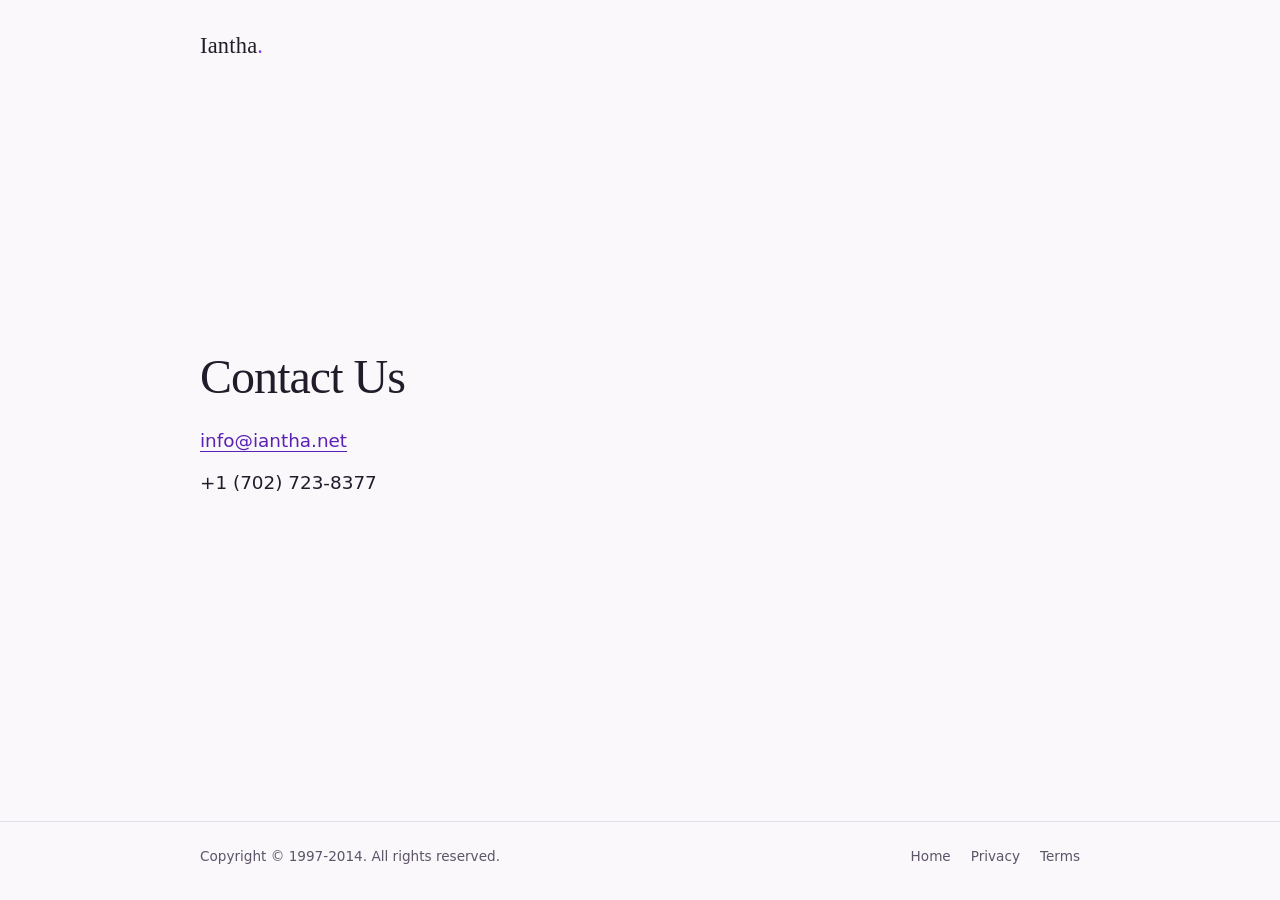
==== contact-us/index.html @ d7d1a709 "#2 iantha.com staging site New minimal front page, restyled contact page, and the preserved paths fr" ====
<!doctype html>
<html lang="en">
<head>
<meta charset="utf-8">
<meta name="viewport" content="width=device-width, initial-scale=1">
<meta name="robots" content="noindex">
<title>Contact Us | Iantha</title>
<meta name="color-scheme" content="light dark">
<link rel="icon" href="data:image/svg+xml,%3Csvg xmlns='http://www.w3.org/2000/svg' viewBox='0 0 32 32'%3E%3Crect width='32' height='32' rx='7' fill='%237C3AED'/%3E%3Ccircle cx='16' cy='16' r='4' fill='%23fff'/%3E%3C/svg%3E">
<link rel="stylesheet" href="../site.css">
</head>
<body class="page">
<header>
  <div class="wrap"><a class="wordmark" href="../">Iantha<span class="dot">.</span></a></div>
</header>
<main>
  <div class="wrap">
    <h1>Contact Us</h1>
    <p><a title="info@iantha.net" href="mailto:info@iantha.net">info@iantha.net</a></p>
    <p>+1 (702) 723-8377</p>
  </div>
</main>
<footer>
  <div class="wrap">
    <span>Copyright &copy; 1997-2014. All rights reserved.</span>
    <nav>
      <a href="../">Home</a>
      <a href="../a/thalia/privacy/">Privacy</a>
      <a href="../a/thalia/terms/">Terms</a>
    </nav>
  </div>
</footer>
</body>
</html>
---- site.css ----
:root {
  --paper: #faf8fb;
  --ink: #221c2a;
  --ink-soft: #5d5468;
  --line: #e2dcea;
  --violet: #7c3aed;
  --violet-deep: #5b21b6;
  --font-display: "Iowan Old Style", Charter, "Palatino Linotype", Georgia, serif;
  --font-body: -apple-system, "Segoe UI", system-ui, Roboto, sans-serif;
}
@media (prefers-color-scheme: dark) {
  :root {
    --paper: #15111b;
    --ink: #ece7f2;
    --ink-soft: #a99fb8;
    --line: #342b41;
    --violet: #a78bfa;
    --violet-deep: #c4b5fd;
  }
}
* { box-sizing: border-box; }
html { -webkit-text-size-adjust: 100%; }
body {
  margin: 0;
  min-height: 100vh;
  min-height: 100dvh;
  display: flex;
  flex-direction: column;
  background: var(--paper);
  color: var(--ink);
  font-family: var(--font-body);
  font-size: 17px;
  line-height: 1.6;
  -webkit-font-smoothing: antialiased;
}
a { color: var(--violet-deep); text-decoration-thickness: 1px; text-underline-offset: 4px; }
a:hover { color: var(--violet); }
a:focus-visible { outline: 2px solid var(--violet); outline-offset: 3px; border-radius: 2px; }

.wrap { width: 100%; max-width: 960px; margin: 0 auto; padding: 0 16px; }
@media (min-width: 640px) { .wrap { padding: 0 40px; } }

header { padding: 28px 0 0; }
.wordmark {
  font-family: var(--font-display);
  font-size: 1.4rem;
  letter-spacing: 0.01em;
  color: var(--ink);
  text-decoration: none;
}
.wordmark .dot { color: var(--violet); }
.wordmark:hover { color: var(--ink); }

main { flex: 1; display: flex; align-items: center; padding: 72px 0 96px; }
main .wrap { width: 100%; }
h1 {
  font-family: var(--font-display);
  font-weight: 400;
  font-size: clamp(2.6rem, 9vw, 5.6rem);
  line-height: 1.04;
  letter-spacing: -0.02em;
  margin: 0 0 32px;
  max-width: 14ch;
  text-wrap: balance;
}
h1 em { font-style: italic; color: var(--violet); }
.lede { max-width: 34ch; margin: 0 0 8px; font-size: 1.2rem; color: var(--ink-soft); }
.rule { width: 48px; height: 2px; background: var(--violet); border: 0; margin: 40px 0 24px; }
.cta { font-size: 1rem; }
.cta a { font-weight: 600; text-decoration: none; border-bottom: 1px solid var(--violet); padding-bottom: 2px; }
.cta a:hover { border-color: var(--violet-deep); }

footer { border-top: 1px solid var(--line); padding: 24px 0 32px; font-size: 0.85rem; color: var(--ink-soft); }
footer .wrap { display: flex; flex-wrap: wrap; gap: 8px 24px; justify-content: space-between; }
footer nav { display: flex; gap: 20px; }
footer a { color: var(--ink-soft); text-decoration: none; }
footer a:hover { color: var(--violet); text-decoration: underline; }

/* contact page */
.page h1 { font-size: clamp(2rem, 6vw, 3rem); margin-bottom: 24px; }
.page p { margin: 0 0 12px; font-size: 1.15rem; }
.page .legacy { margin-top: 48px; font-size: 0.8rem; color: var(--ink-soft); }

@media (prefers-reduced-motion: no-preference) {
  h1, .lede, .rule, .cta { animation: rise 0.6s ease-out both; }
  .lede { animation-delay: 0.08s; }
  .rule, .cta { animation-delay: 0.16s; }
  @keyframes rise { from { opacity: 0; transform: translateY(8px); } to { opacity: 1; transform: none; } }
}
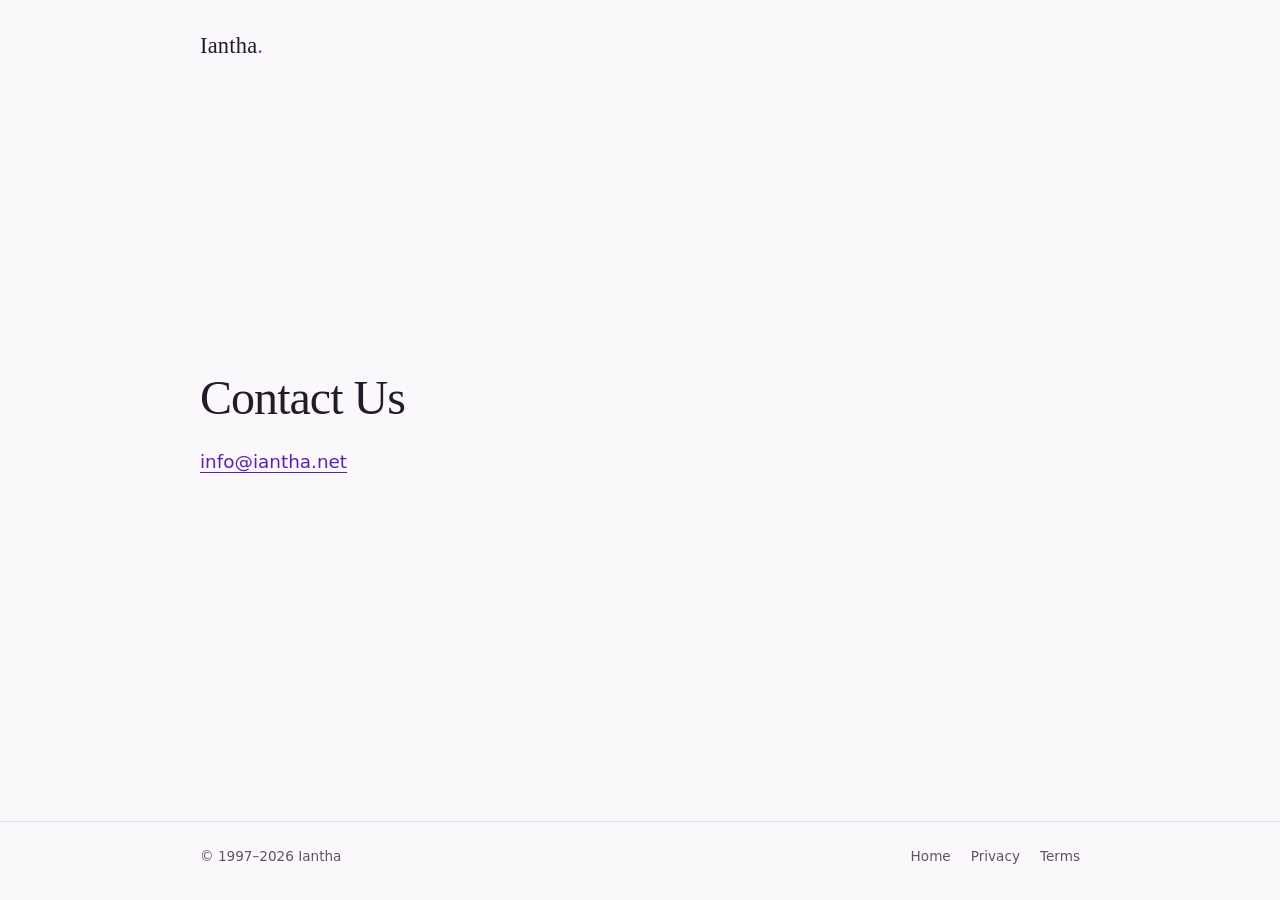
==== commit fce59d1f: "#2 Contact and footer edits Remove the phone number from the contact page, drop Privacy and Terms li" ====
--- a/contact-us/index.html
+++ b/contact-us/index.html
@@ -17,12 +17,11 @@
   <div class="wrap">
     <h1>Contact Us</h1>
     <p><a title="info@iantha.net" href="mailto:info@iantha.net">info@iantha.net</a></p>
-    <p>+1 (702) 723-8377</p>
   </div>
 </main>
 <footer>
   <div class="wrap">
-    <span>Copyright &copy; 1997-2014. All rights reserved.</span>
+    <span>&copy; 1997&ndash;2026 Iantha</span>
     <nav>
       <a href="../">Home</a>
       <a href="../a/thalia/privacy/">Privacy</a>
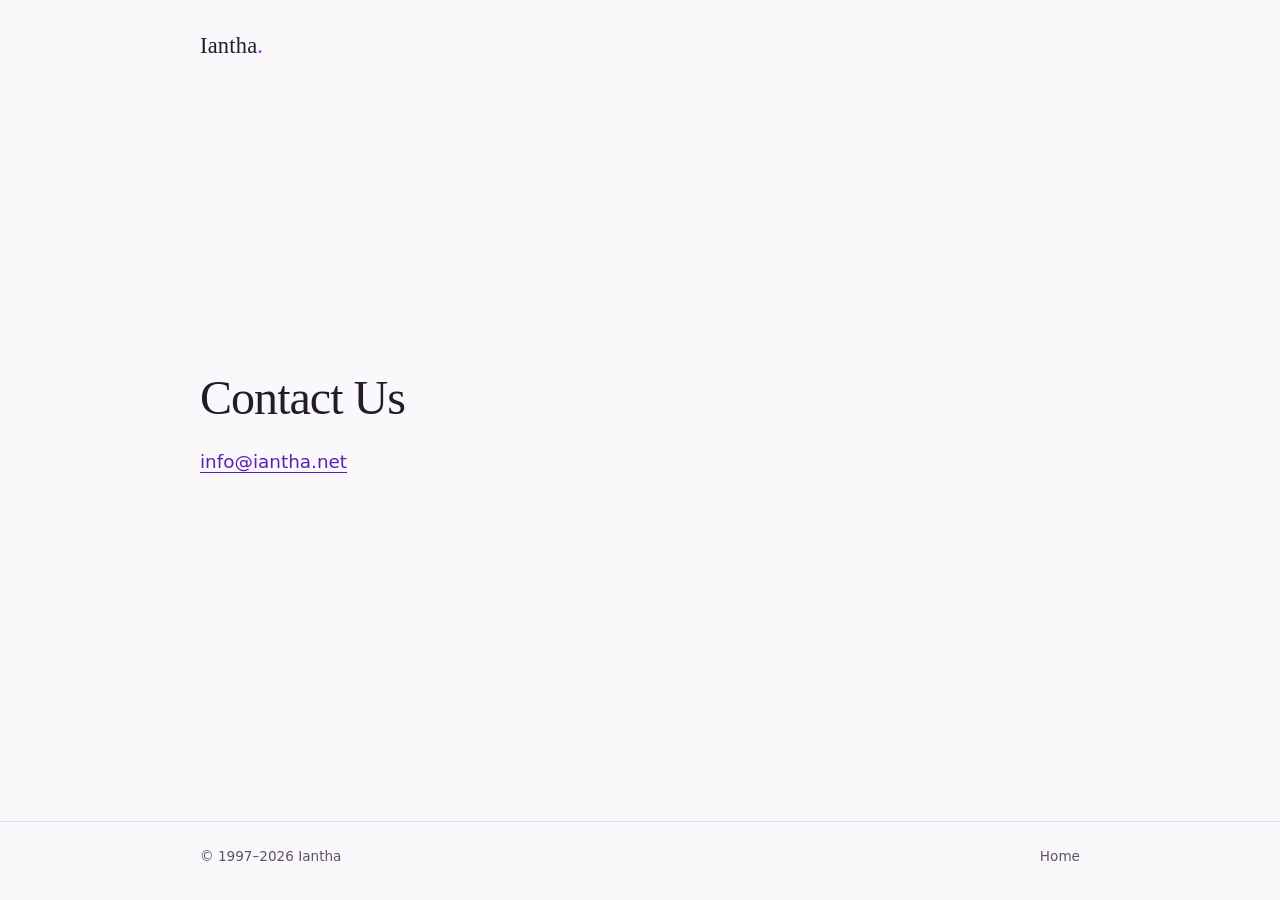
==== commit ae91b4e8: "#2 Unlink privacy and terms from contact Remove the Privacy and Terms footer links from the contact " ====
--- a/contact-us/index.html
+++ b/contact-us/index.html
@@ -24,8 +24,6 @@
     <span>&copy; 1997&ndash;2026 Iantha</span>
     <nav>
       <a href="../">Home</a>
-      <a href="../a/thalia/privacy/">Privacy</a>
-      <a href="../a/thalia/terms/">Terms</a>
     </nav>
   </div>
 </footer>
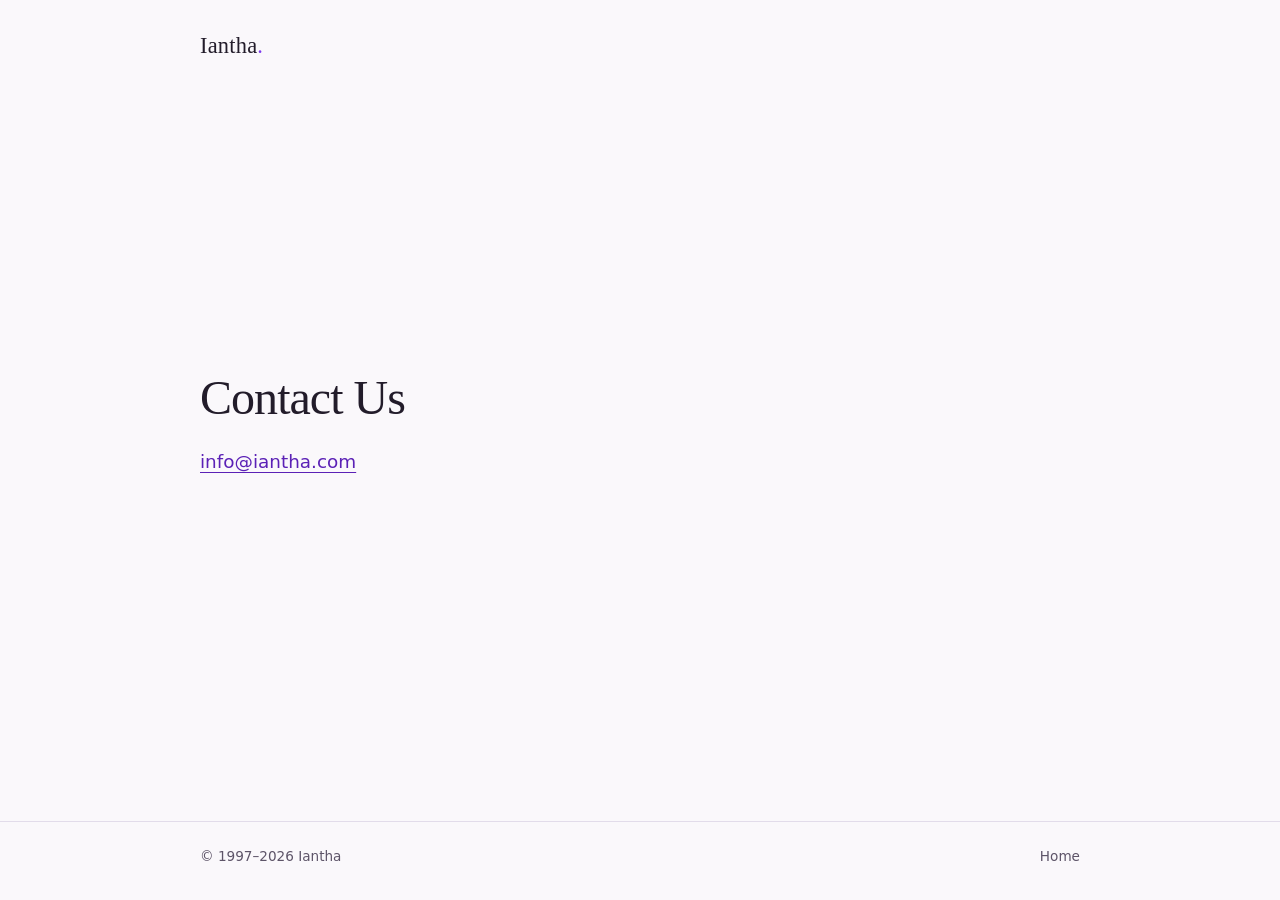
==== commit 7b197a4e: "#2 Contact email info@iantha.com Change the contact page address from info@iantha.net to info@iantha" ====
--- a/contact-us/index.html
+++ b/contact-us/index.html
@@ -16,7 +16,7 @@
 <main>
   <div class="wrap">
     <h1>Contact Us</h1>
-    <p><a title="info@iantha.net" href="mailto:info@iantha.net">info@iantha.net</a></p>
+    <p><a title="info@iantha.com" href="mailto:info@iantha.com">info@iantha.com</a></p>
   </div>
 </main>
 <footer>
